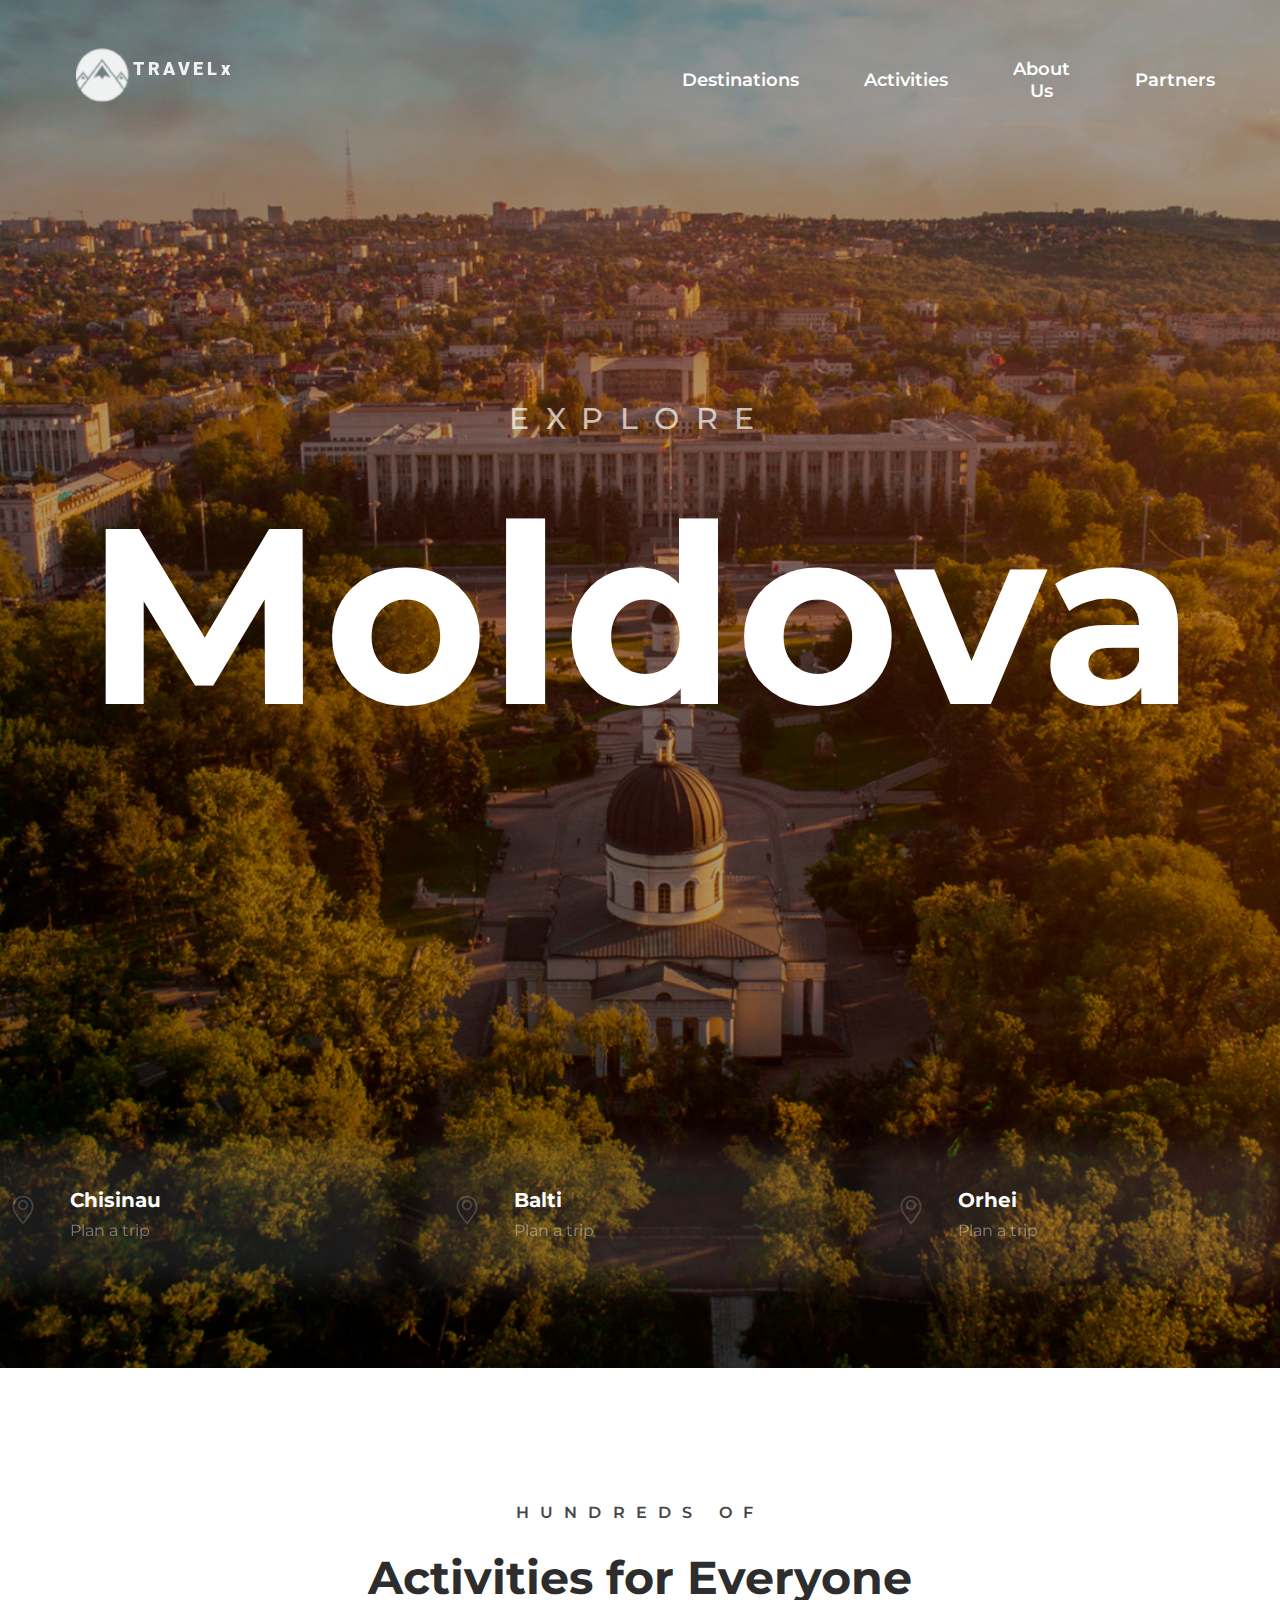
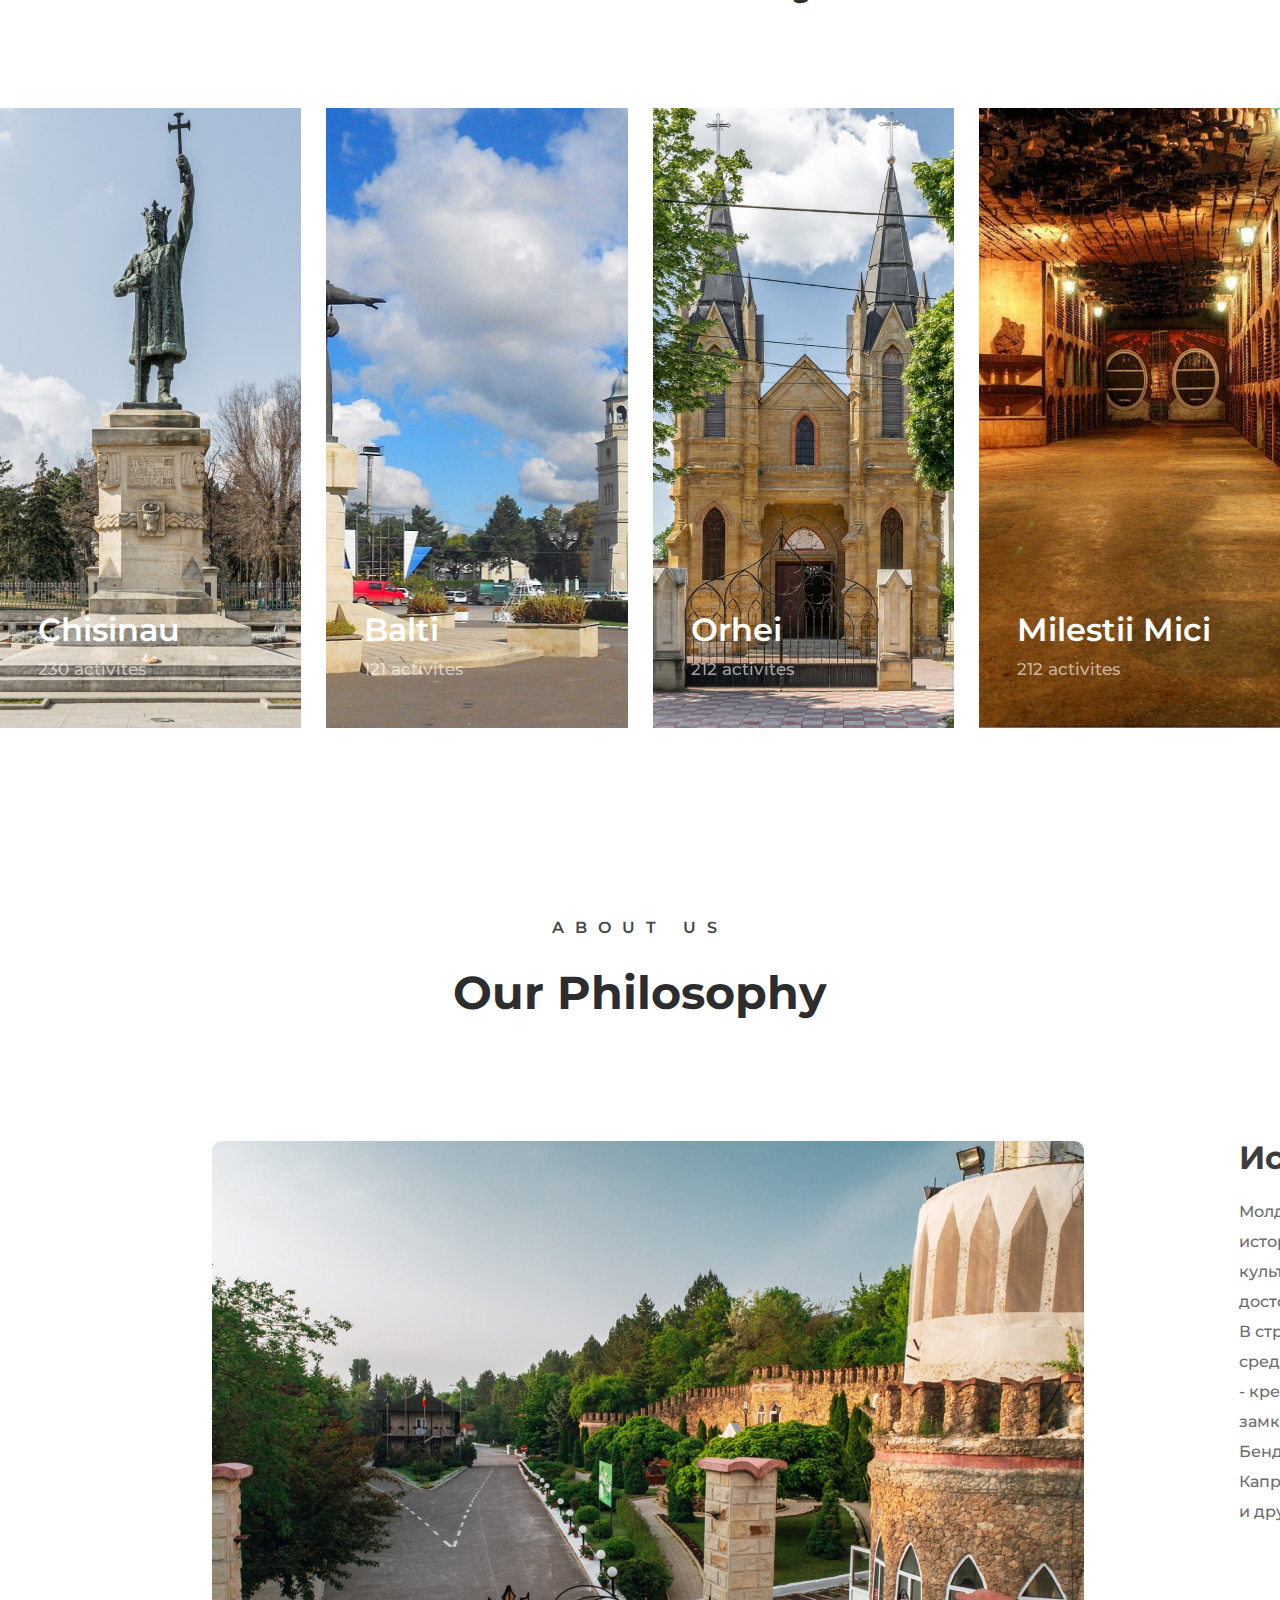
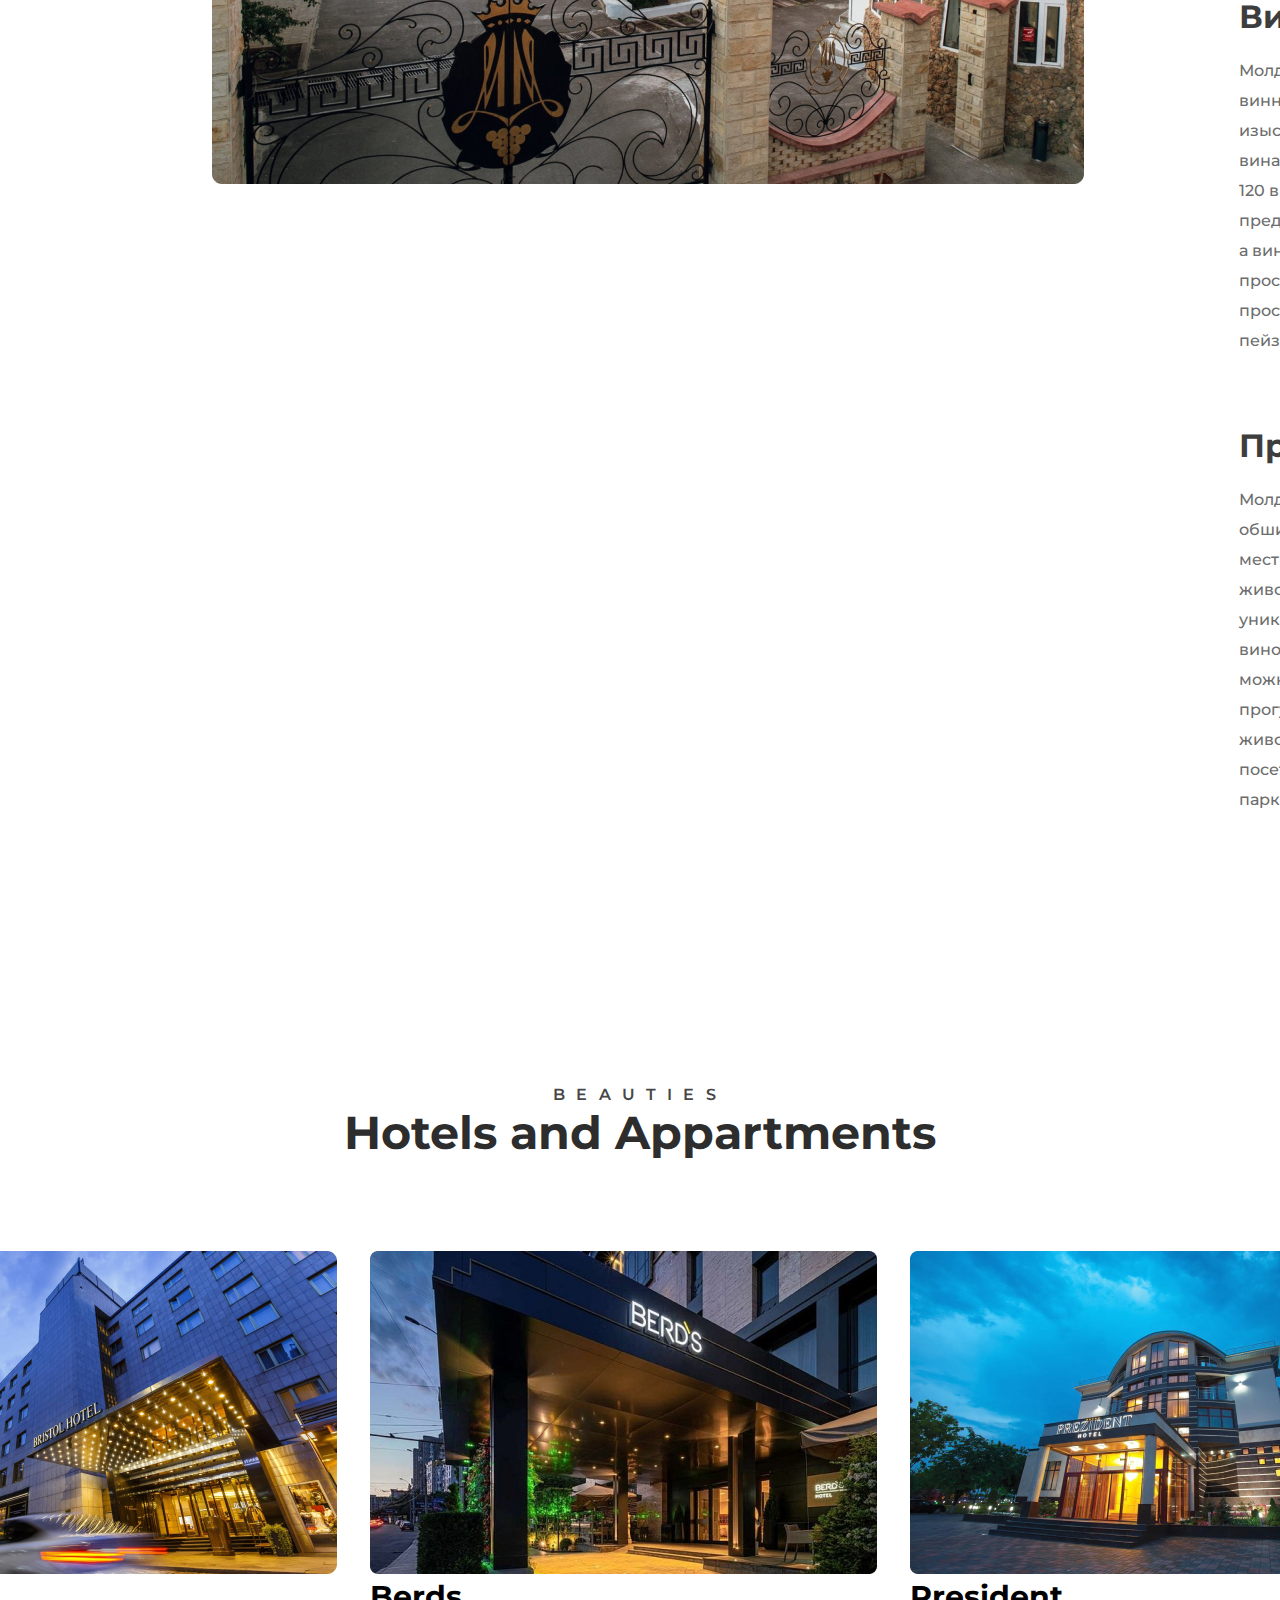
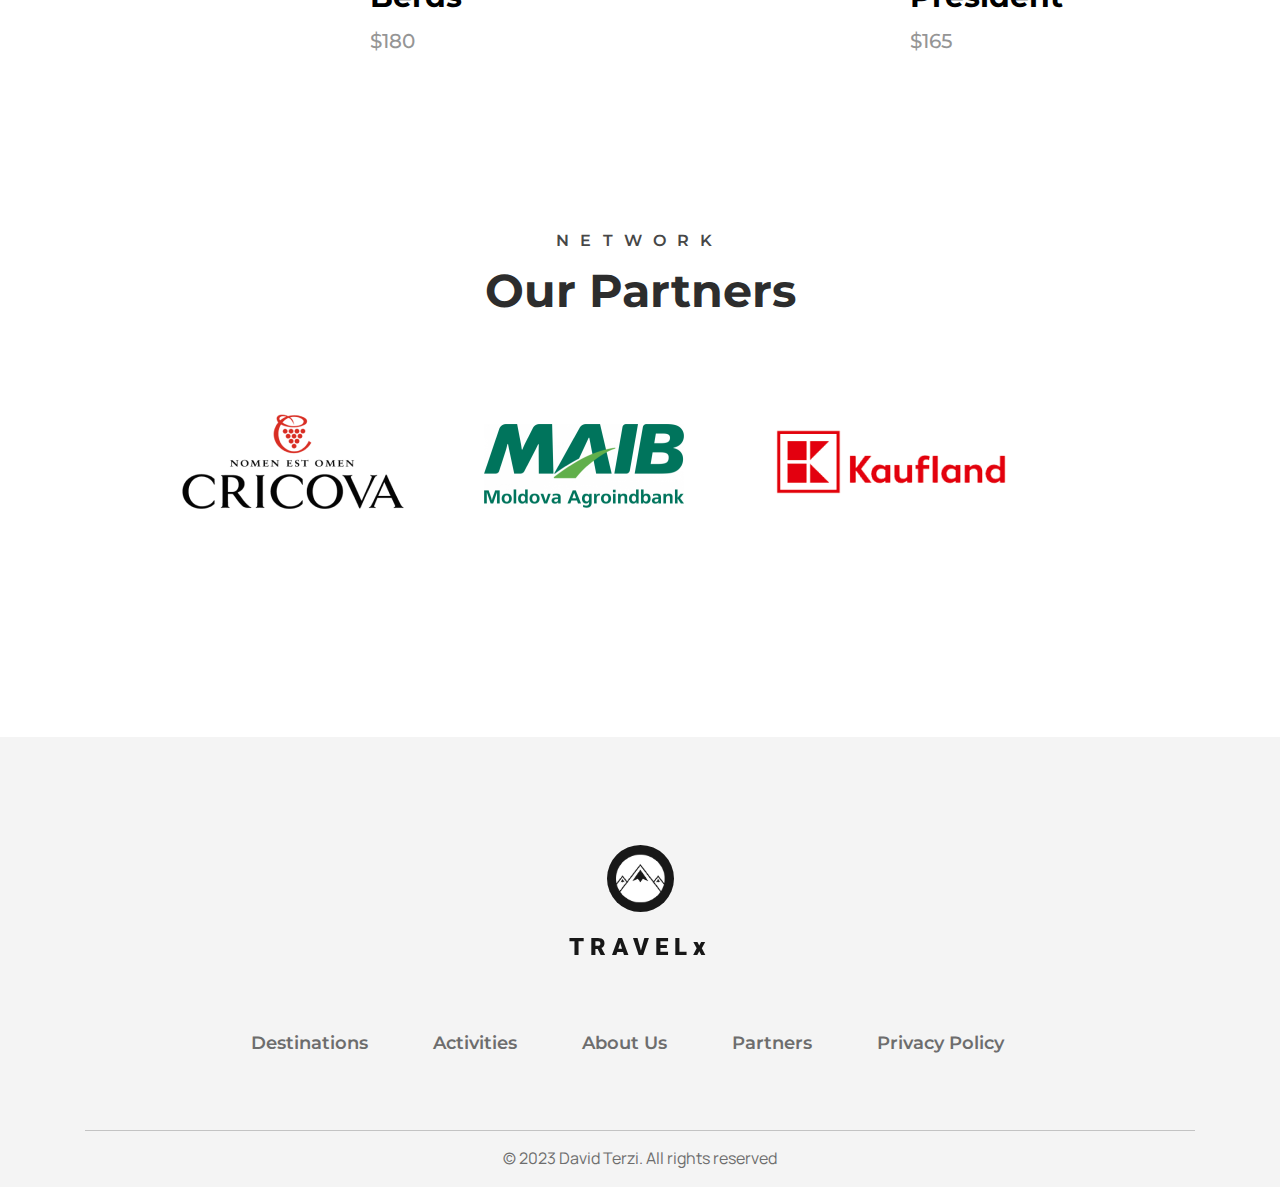
==== index.html @ 7964d880 "Add files via upload" ====
<!DOCTYPE html>
<html lang="en">
<head>
    <meta charset="UTF-8">
    <meta http-equiv="X-UA-Compatible" content="IE=edge">
    <meta name="viewport" content="width=device-width, initial-scale=1.0">
    <title>Moldova travelling</title>
    <link rel="stylesheet" href="css/style.css">
    <link rel="icon" href="icons/main_logo.png">
    <link rel="preconnect" href="https://fonts.googleapis.com">
    <link rel="preconnect" href="https://fonts.gstatic.com" crossorigin>
    <link href="https://fonts.googleapis.com/css2?family=Open+Sans:wght@300;400;500&family=Roboto:ital,wght@0,100;0,300;0,400;0,500;0,700;0,900;1,100;1,300;1,400;1,500;1,700;1,900&display=swap" rel="stylesheet">
    <link rel="preconnect" href="https://fonts.googleapis.com">
    <link rel="preconnect" href="https://fonts.gstatic.com" crossorigin>
    <link rel="preconnect" href="https://fonts.googleapis.com">
    <link rel="preconnect" href="https://fonts.gstatic.com" crossorigin>
    <link href="https://fonts.googleapis.com/css2?family=Manrope:wght@200;300;400;500;600;700;800&family=Montserrat:ital,wght@0,100;0,200;0,300;0,400;0,500;0,600;0,700;0,800;0,900;1,100;1,200;1,300;1,400;1,500;1,600;1,700;1,800;1,900&family=Open+Sans:wght@300;400;500&family=Roboto:ital,wght@0,100;0,300;0,400;0,500;0,700;0,900;1,100;1,300;1,400;1,500;1,700;1,900&display=swap" rel="stylesheet">
    <link
    rel="stylesheet"
    href="https://cdnjs.cloudflare.com/ajax/libs/animate.css/4.1.1/animate.min.css"/>
    <link href="https://fonts.googleapis.com/css2?family=Montserrat:ital,wght@0,100;0,200;0,300;0,400;0,500;0,600;0,700;0,800;0,900;1,100;1,200;1,300;1,400;1,500;1,600;1,700;1,800;1,900&family=Open+Sans:wght@300;400;500&family=Roboto:ital,wght@0,100;0,300;0,400;0,500;0,700;0,900;1,100;1,300;1,400;1,500;1,700;1,900&display=swap" rel="stylesheet">
</head>
<body>
 
<header>
<div class="container">
    <div class="icon animate__slideInDown animate__animated">
        <img src="icons/main_logo.png" alt="">
    </div>
    <div class="text_logo animate__slideInDown animate__animated">
        TRAVELx
    </div>
    <div class="nav_menu">
        <a class="nav-item animate__slideInDown animate__animated" href="#destl">Destinations</a>
        <a class="nav-item animate__slideInDown animate__animated" href="#actl">Activities</a>
        <a class="nav-item animate__slideInDown animate__animated" href="#aboutl">About Us</a>
        <a class="nav-item animate__slideInDown animate__animated" href="#partnersl">Partners</a>
    </div>
</div>
    <div class="explore">
        <h2 class="animate__slideInDown animate__animated">EXPLORE</h2>
    </div>

    <div class="norway_text animate__slideInDown animate__animated transition_m" id="destl">
        Moldova
    </div>

    <div class="trip_plan">
       
        <div class="button_trip">
            <!-- <img class="fon_button" src="/img/fon_button.png" alt=""> -->
            <div class="overlay">

        </div>

        <div class="main_elements">
            <div class="icon_trip">
                <img src="icons/geolocation.png" alt="">
            </div>
    
            <div class="text_trip">
                <a href="https://clck.ru/34Wus3">Chisinau</a>
            </div>
            <div class="subtitle">
                Plan a trip
            </div>
        </div>

        </div>

            <div class="button_trip">
                <!-- <img class="fon_button" src="/img/fon_button.png" alt=""> -->
                <div class="overlay">

            </div>
            <div class="main_elements">
                <div class="icon_trip">
                    <img src="icons/geolocation.png" alt="">
                </div>
                
                <div class="text_trip">
                    <a href="https://clck.ru/34Wutt">Balti</a>
                    
                </div>
                <div class="subtitle">
                    Plan a trip
                </div>
            </div>
        </div>
        <div class="button_trip">
            <!-- <img class="fon_button" src="/img/fon_button.png" alt=""> -->
                <div class="overlay">
            </div>
            <div class="main_elements">
                <div class="icon_trip">
                    <img src="icons/geolocation.png" alt="">
                </div>
                
                <div class="text_trip">
                   <a href="https://clck.ru/34Wutz">
                    Orhei
                   </a>
                </div>
                <div class="subtitle">
                    Plan a trip
                </div>
            </div>
            </div>
    </div>
</header>

    <section class="activities">
        
        <div class="subtitle_activities transition_s" id="actl">
            HUNDREDS OF
        </div>

        <div class="text_activities transition_s">
            Activities for Everyone 
        </div>


        <div class="cards_total">
            <div class="cards-1">
                <div class="all_text">
                    <div class="cards_text">
                        Chisinau
                    </div>
                    <div class="cards_description">
                        230 activites
                    </div>
                </div>
            </div>
            <div class="cards-2">
                <div class="all_text">
                    <div class="cards_text">
                        Balti
                    </div>
                    <div class="cards_description">
                        121 activites
                    </div>
                </div>
            </div>
            <div class="cards-3">
                <div class="all_text">
                 <div class="cards_text">
                    Orhei
                </div>
                <div class="cards_description">
                    212 activites
                </div>
                </div>
            </div>
            <div class="cards-4">
                <div class="all_text">
                    <div class="cards_text">
                        Milestii Mici
                    </div>
                    <div class="cards_description">
                        212 activites
                    </div>
                </div>
            </div>
        </div>

        <div class="text_about transition_s" id="aboutl">
            about us
        </div>
        
        <div class="hotel_text transition_s">
            Our Philosophy
        </div>

        <div class="philoshopy_section">
            <div class="philoshopy">
                <img class="philoshopy_img" src="img/philosophy.jpg" alt="">
            </div>
            
            <div class="text_all">
                <div class="philoshopy_text">
                    <div class="p_main">
                        История
                    </div>
                    <div class="s_main">
                        Молдова богата историческими и культурными <br> достопримечательностями. В стране находятся средневековые <br>- крепости, монастыри и замки, такие как Крепость Бендеры, монастырь Каприан, Крепость Сороки и другие.
                    </div>
                </div>
                <div class="philoshopy_text">
                    <div class="p_main">
                        Виноделие
                    </div>
                    <div class="s_main">
                        Молдова славится своими винными погребами и изысканными сортами <br> вина.  Страна имеет более 120 винодельческих предприятий,<br> а виноградники простираются на просторах местного пейзажа.
                    </div>
                </div>
                <div class="philoshopy_text">
                    <div class="p_main">
                        Природа
                    </div>
                    <div class="s_main">
                        Молдова славится своей обширной зеленой местностью, <br> живописными холмами и уникальными виноградниками. Здесь можно насладиться прогулками по живописным местам, посетить национальные парки, озера и реки. 
                    </div>
                </div>
            </div>
        </div>
    </section>

        <div class="hotels_menu">
            <div class="hotels_small transition_s">
                beauties
            </div>
            <div class="hotels_big transition_s">
                Hotels and Appartments
            </div>
        </div>

    <section class="hotel_section">
        
        <div class="hotels_cards">
            <div class="cards_hotel">
                <div class="hotel_img"><img src="img/hotel_1.jpg" alt=""></div>
                <div class="hotels_text">Bristol</div>
                <div class="hotels_price">$130</div>
            </div>
            <div class="cards_hotel">
                <div class="hotel_img"><img src="img/hotel_2.jpg" alt=""></div>
                <div class="hotels_text">Berds</div>
                <div class="hotels_price">$180</div>
            </div>
            <div class="cards_hotel">
                <div class="hotel_img"><img src="img/hotel_3.jpg" alt=""></div>
                <div class="hotels_text">President</div>
                <div class="hotels_price">$165</div>
            </div>
        </div>
    </section>

    <section class="partners">
        <div class="partners_all">
            <div class="network_text transition_s">
                NETWORK
            </div>
            <div class="partners_text transition_s" id="partnersl">
                Our Partners
            </div>

            <div class="partners_logo">
                <div class="logo_p">
                    <img src="img/logo_1.png" alt="">
                </div>
                <div class="logo_p logo_pm">
                    <img src="img/logo_2.png" alt="">
                </div>
                <div class="logo_p">
                    <img src="img/logo_3.png" alt="">
                </div>
            </div>
        </div>
    </section>


    <section class="footer">
        <div class="icon_f">
            <img class="second_logo" src="icons/second_logo.svg" alt="">
        </div>

        <div class="footer_text">
            TRAVELx
        </div>

        <div class="container">
            <ul class="nav-menu">
              <li><a class="nav-item" href="#destl">Destinations</a></li>
              <li><a class="nav-item" href="#actl">Activities</a></li>
              <li><a class="nav-item" href="#aboutl">About Us</a></li>
              <li><a class="nav-item" href="#partnersl">Partners</a></li>
              <li><a class="nav-item" href="#">Privacy Policy</a></li>
            </ul>
        </div>

          <div class="divider">
            <img src="icons/Divider.png" alt="">
          </div>

          <div class="f_rights">
            © 2023 David Terzi. All rights reserved
          </div>
    </section>
</body>
</html>
---- css/style.css ----
body {
    margin: 0;
    padding: 0;
}

header {
    
    min-height: 1204px;
    background: url('../img/main_background1.jpg') center center/cover no-repeat;
}

.container {
    display: inline-flex;

}

.container .icon {
    display: flex;
    align-self: left;
    margin-top: 48px;
    margin-left: 76px;
    
}

.text_logo {
    font-family: 'Roboto';
    font-style: normal;
    font-weight: 900;
    font-size: 18px;
    line-height: 21px;
    margin-top: 58px;
    letter-spacing: 0.2em;
    color: #FFFFFF;
    opacity: 0.9;
    margin-left: 11px;
}

.explore h2 {
    position: relative;
    font-family: 'Montserrat';
    font-style: normal;
    font-weight: 500;
    font-size: 30px;
    margin-top: 298px;
    text-align: center;
    letter-spacing: 0.55em;
    color: rgba(255, 255, 255, 0.7);
}

.nav-item:hover {
    color: lightgray
}

.nav_menu {
    display: flex;
    justify-content: center;
    align-items: center;
    margin-top: 58px;
    margin-left: 449px;
}

.nav_menu a {
    text-decoration: none;
    padding-right: 65px;
    font-family: 'Montserrat';
    font-style: normal;
    font-weight: 600;
    font-size: 18px;
    line-height: 22px;
    color: #FFFFFF;


}

.norway_text {
    font-family: 'Montserrat';
    font-style: normal;
    font-weight: 700;
    font-size: 250px;
    line-height: 305px;
    text-align: center;
    color: white;
}


.trip_plan {
    display: flex;
    justify-content: center;
    align-items: center;    
}

.overlay {
    padding-bottom: 27px;
    min-width: 417px;
    min-height: 108px;
    background: rgba(255, 255, 255, 0.1);
    filter: blur(15px);
    border-radius: 5px;
    margin-right: 27px;
    margin-top: 380px;
}

.button_trip .text_trip {
    margin-left: 96px;
    font-family: 'Montserrat';
    font-style: normal;
    font-weight: 700;
    font-size: 20px;
    padding-top: 33px;
    color: #ffffff;
    text-decoration: none;
    z-index: 999;
}

.button_trip .text_trip a {
    color: inherit;
    text-decoration: none;
}

.button_trip .subtitle {
    margin-left: 96px;
    padding-top: 9px;
    font-family: 'Montserrat';
    font-style: normal;
    font-weight: 400;
    font-size: 16px;
    line-height: 20px;
    color: #ffffff;
    opacity: 0.4;
    z-index: 999;

}

.button_trip .icon_trip {
    display: inline;
    z-index: 999;

}

.button_trip img {
    position: absolute;
    margin-top: 39px;
    margin-left: 33px;
    z-index: 999;

}

.main_elements {
    position:relative;
    bottom:126.5px;
}

.activities .subtitle_activities {
    font-family: 'Montserrat';
    font-style: normal;
    font-weight: 600;
    font-size: 16px;
    line-height: 20px;
    letter-spacing: 0.7em;
    color: #474747;
    text-align: center;
    margin-top: 135px;

}

.activities .text_activities {
    margin-top: 27px;
    font-family: 'Montserrat';
    font-style: normal;
    font-weight: 700;
    font-size: 46px;
    line-height: 56px;
    text-align: center;
    color: #2D2D2D;

}

.cards_total {
    display: flex;
    align-items: center;
    justify-content: center;
    margin-top: 102px;
    padding-bottom: 190px;
}

.cards_total .cards-1 {
    width: 351px;
    height: 620px;
    background: url('../img/first_card1.jpg') center center/cover no-repeat;
    margin-right: 25px;
}

.cards_total .cards-2 {
    width: 351px;
    height: 620px;
    background: url('../img/second_card1.jpg') center center/cover no-repeat;
    margin-right: 25px;
}

.cards_total .cards-3 {
    width: 351px;
    height: 620px;
    background: url('../img/third_card1.jpg') center center/cover no-repeat;
    margin-right: 25px;
}

.cards_total .cards-4 {
    width: 351px;   
    height: 620px;
    background: url('../img/fourth_card1.jpg') center center/cover no-repeat;
}

.cards_total .cards_text {
    display: inline-block;
    bottom: 467px;
    font-family: 'Montserrat';
    font-style: normal;
    font-weight: 600;
    font-size: 32px;
    line-height: 39px;
    color: #FFFFFF;
}

.cards_total .cards_description {
    top: 515px;
    padding-top: 10px;
    font-family: 'Montserrat';
    font-style: normal;
    font-weight: 500;
    font-size: 17px;
    line-height: 21px;
    color: rgba(255, 255, 255, 0.6);
    opacity: 0.99;
}

.all_text {
    margin-top: 502px;
    margin-left: 38px;
}

.text_about {
    font-family: 'Montserrat';
    font-style: normal;
    font-weight: 600;
    font-size: 16px;
    line-height: 20px;
    letter-spacing: 0.7em;
    text-transform: uppercase;
    color: #474747;
    text-align: center;
}

.hotel_text {
    margin-top: 27px;
    text-align: center;
    font-family: 'Montserrat';
    font-style: normal;
    font-weight: 700;
    font-size: 46px;
    line-height: 56px;
    color: #2D2D2D;
}

.philoshopy_section {
    display: flex;
}
.philoshopy {
    margin-top: 120px;
    display: flex;
    margin-left: 212px;
}

.p_main {
    font-family: 'Montserrat';
    font-style: normal;
    font-weight: 700;
    font-size: 32px;
    line-height: 39px;
    text-transform: capitalize;
    color: #3D3D3D;
    margin-bottom: 20px;
}

.s_main {
    font-family: 'Montserrat';
    font-style: normal;
    font-weight: 500;
    font-size: 16px;
    line-height: 30px;
    color: #6D6D6D;

}

.philoshopy_text {
    padding-bottom: 70px;
    position: relative;
    margin-left: 155px;
}

.philoshopy_img {
    height: 643px;
    width: 872px;
}

.hotels_menu {
    margin-top: 200px;
}

.hotels_small {
    font-family: 'Montserrat';
    font-style: normal;
    font-weight: 600;
    font-size: 16px;
    line-height: 20px;
    letter-spacing: 0.7em;
    text-transform: uppercase;
    color: #474747;
    text-align: center;
}

.hotels_big {
    font-family: 'Montserrat';
    font-style: normal;
    font-weight: 700;
    font-size: 46px;
    line-height: 56px;
    color: #2D2D2D;
    text-align: center;
}

.text_all {
    margin-top: 117px;
}

.hotels_cards {
    display: flex;
    align-items: center;
    justify-content: center;
    flex-direction: row;
}

.cards_hotel {
    padding-right: 33px;
}

.hotel_section {
    margin-top: 90px;
}

.hotels_text {
    font-family: 'Montserrat';
    font-style: normal;
    font-weight: 700;
    font-size: 30px;
    line-height: 37px;
    color: #000000;
    padding-bottom: 14px;
}

.hotels_price {
    font-family: 'Montserrat';
    font-style: normal;
    font-weight: 500;
    font-size: 20px;
    line-height: 24px;
    text-transform: uppercase;
    color: #959595;
    
}

.form_design {
    border: 1px solid #DBDBDB;
    border-radius: 5px;
    box-sizing: border-box;
}

.search {
    background: #3D3D3D;
    border-radius: 5px;
    width: 261px;
    height: 75px;
    background: #3D3D3D;
    border-radius: 5px;
    font-family: 'Montserrat';
    font-style: normal;
    font-weight: 600;
    font-size: 18px;
    line-height: 22px;
    text-transform: uppercase;
    letter-spacing: 5px;
    color: #FFFFFF;
}


.partners_all {
    margin-top: 178px;
}


.network_text {
    text-align: center;
    font-family: 'Montserrat';
    font-style: normal;
    font-weight: 600;
    font-size: 16px;
    line-height: 20px;
    letter-spacing: 0.7em;
    text-transform: uppercase;
    color: #474747;
}

.partners_text {
    margin-top: 12px;
    text-align: center;
    font-family: 'Montserrat';
    font-style: normal;
    font-weight: 700;
    font-size: 46px;
    line-height: 56px;
    color: #2D2D2D;
}

.partners_img  {
    max-width: auto;
    height: 10%;
}

.partners_logo {
    display: flex;
    justify-content: center;
    align-items: center;
    margin-top: 72px;
}

.logo_pm {
    margin-top: 10px;
}

.logo_p {
    margin-right: 80px;
}

.partners {
    padding-bottom: 200px;
}

.footer {
    height: 400px;
    background-color: #F4F4F4;
    padding-top: 50px;
}

.icon_f {
    display: flex;
    justify-content: center;
    align-items: center;
    margin-top: 58px;
}

.footer_text {
    margin-top: 21px;
    font-family: 'Roboto';
    font-style: normal;
    font-weight: 900;
    font-size: 24px;
    line-height: 28px;
    letter-spacing: 0.25em;
    color: #000000;
    opacity: 0.9;
    text-align: center;
}



.nav-item {
    text-align: center;
    text-decoration: none;
    padding-right: 65px;
    font-family: 'Montserrat';
    font-style: normal;
    font-weight: 600;
    font-size: 18px;
    line-height: 22px;
    transition: color 0.3s linear;
    color: #6D6D6D;
}

.container {
    display: flex;
    justify-content: center;
}

.nav-menu {
    margin-top: 71px;
    list-style: none;
    display: flex;
    justify-content: center;
}

.divider {
    display: flex;
    align-items: center;
    justify-content: center;
    margin-top: 60px;
}

.f_rights {
    margin-top: 15px;
    display: flex;
    justify-content: center;
    font-family: 'Manrope';
    font-style: normal;
    font-weight: 400;
    font-size: 16px;
    line-height: 24px;
    font-feature-settings: 'liga' off;
    color: #6D6D6D;

}

.transition_s {
    transition: color 0.3s linear;
}

.transition_s:hover {
    color: lightgray
}

.transition_m {
    transition: color 0.4s linear;
}

.transition_m:hover {
    color: rgb(207, 204, 198);
}
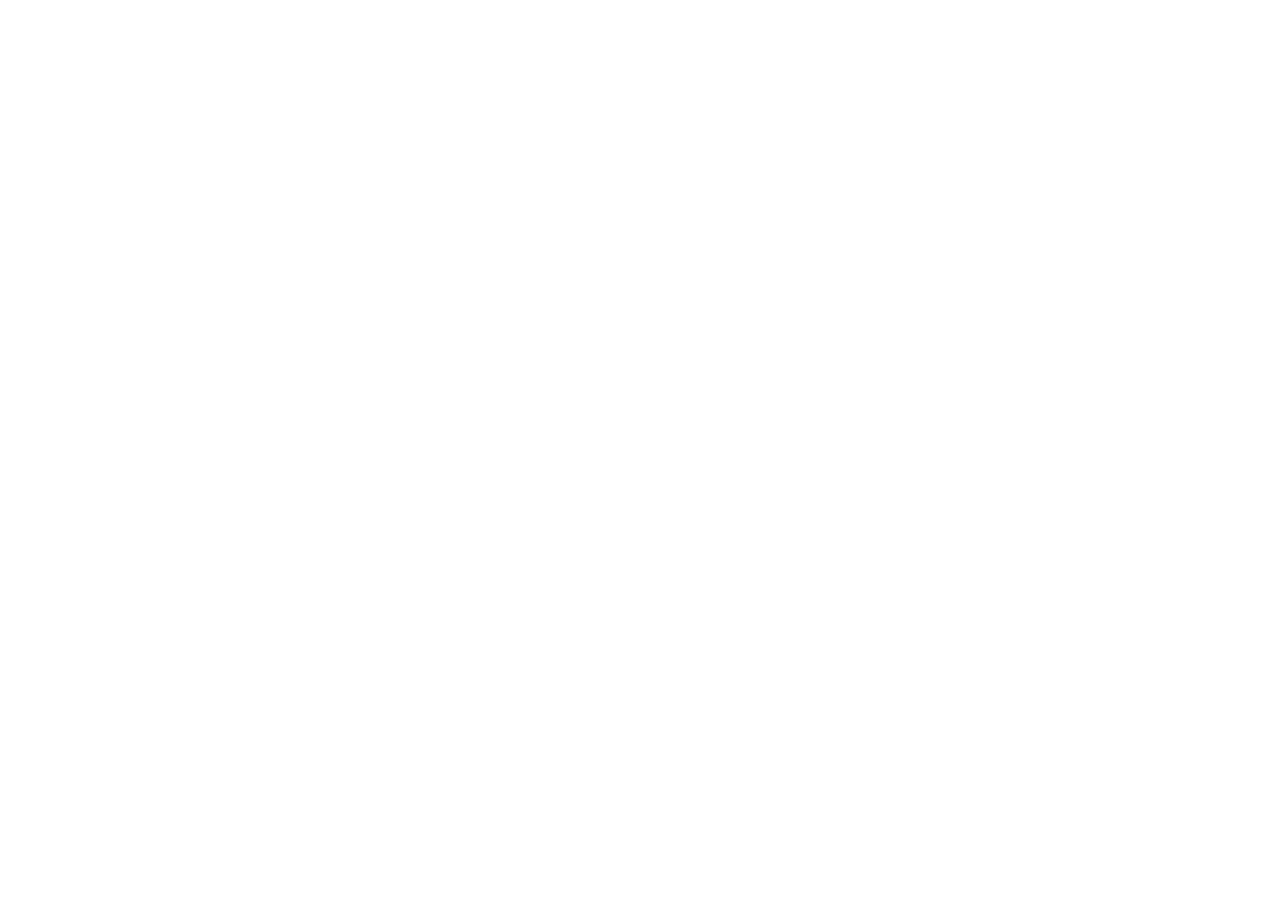
==== commit ad40e77e: "Update index.html" ====
--- a/index.html
+++ b/index.html
@@ -2,289 +2,10 @@
 <html lang="en">
 <head>
     <meta charset="UTF-8">
-    <meta http-equiv="X-UA-Compatible" content="IE=edge">
     <meta name="viewport" content="width=device-width, initial-scale=1.0">
-    <title>Moldova travelling</title>
-    <link rel="stylesheet" href="css/style.css">
-    <link rel="icon" href="icons/main_logo.png">
-    <link rel="preconnect" href="https://fonts.googleapis.com">
-    <link rel="preconnect" href="https://fonts.gstatic.com" crossorigin>
-    <link href="https://fonts.googleapis.com/css2?family=Open+Sans:wght@300;400;500&family=Roboto:ital,wght@0,100;0,300;0,400;0,500;0,700;0,900;1,100;1,300;1,400;1,500;1,700;1,900&display=swap" rel="stylesheet">
-    <link rel="preconnect" href="https://fonts.googleapis.com">
-    <link rel="preconnect" href="https://fonts.gstatic.com" crossorigin>
-    <link rel="preconnect" href="https://fonts.googleapis.com">
-    <link rel="preconnect" href="https://fonts.gstatic.com" crossorigin>
-    <link href="https://fonts.googleapis.com/css2?family=Manrope:wght@200;300;400;500;600;700;800&family=Montserrat:ital,wght@0,100;0,200;0,300;0,400;0,500;0,600;0,700;0,800;0,900;1,100;1,200;1,300;1,400;1,500;1,600;1,700;1,800;1,900&family=Open+Sans:wght@300;400;500&family=Roboto:ital,wght@0,100;0,300;0,400;0,500;0,700;0,900;1,100;1,300;1,400;1,500;1,700;1,900&display=swap" rel="stylesheet">
-    <link
-    rel="stylesheet"
-    href="https://cdnjs.cloudflare.com/ajax/libs/animate.css/4.1.1/animate.min.css"/>
-    <link href="https://fonts.googleapis.com/css2?family=Montserrat:ital,wght@0,100;0,200;0,300;0,400;0,500;0,600;0,700;0,800;0,900;1,100;1,200;1,300;1,400;1,500;1,600;1,700;1,800;1,900&family=Open+Sans:wght@300;400;500&family=Roboto:ital,wght@0,100;0,300;0,400;0,500;0,700;0,900;1,100;1,300;1,400;1,500;1,700;1,900&display=swap" rel="stylesheet">
+    <title>Document</title>
 </head>
 <body>
- 
-<header>
-<div class="container">
-    <div class="icon animate__slideInDown animate__animated">
-        <img src="icons/main_logo.png" alt="">
-    </div>
-    <div class="text_logo animate__slideInDown animate__animated">
-        TRAVELx
-    </div>
-    <div class="nav_menu">
-        <a class="nav-item animate__slideInDown animate__animated" href="#destl">Destinations</a>
-        <a class="nav-item animate__slideInDown animate__animated" href="#actl">Activities</a>
-        <a class="nav-item animate__slideInDown animate__animated" href="#aboutl">About Us</a>
-        <a class="nav-item animate__slideInDown animate__animated" href="#partnersl">Partners</a>
-    </div>
-</div>
-    <div class="explore">
-        <h2 class="animate__slideInDown animate__animated">EXPLORE</h2>
-    </div>
-
-    <div class="norway_text animate__slideInDown animate__animated transition_m" id="destl">
-        Moldova
-    </div>
-
-    <div class="trip_plan">
-       
-        <div class="button_trip">
-            <!-- <img class="fon_button" src="/img/fon_button.png" alt=""> -->
-            <div class="overlay">
-
-        </div>
-
-        <div class="main_elements">
-            <div class="icon_trip">
-                <img src="icons/geolocation.png" alt="">
-            </div>
-    
-            <div class="text_trip">
-                <a href="https://clck.ru/34Wus3">Chisinau</a>
-            </div>
-            <div class="subtitle">
-                Plan a trip
-            </div>
-        </div>
-
-        </div>
-
-            <div class="button_trip">
-                <!-- <img class="fon_button" src="/img/fon_button.png" alt=""> -->
-                <div class="overlay">
-
-            </div>
-            <div class="main_elements">
-                <div class="icon_trip">
-                    <img src="icons/geolocation.png" alt="">
-                </div>
-                
-                <div class="text_trip">
-                    <a href="https://clck.ru/34Wutt">Balti</a>
-                    
-                </div>
-                <div class="subtitle">
-                    Plan a trip
-                </div>
-            </div>
-        </div>
-        <div class="button_trip">
-            <!-- <img class="fon_button" src="/img/fon_button.png" alt=""> -->
-                <div class="overlay">
-            </div>
-            <div class="main_elements">
-                <div class="icon_trip">
-                    <img src="icons/geolocation.png" alt="">
-                </div>
-                
-                <div class="text_trip">
-                   <a href="https://clck.ru/34Wutz">
-                    Orhei
-                   </a>
-                </div>
-                <div class="subtitle">
-                    Plan a trip
-                </div>
-            </div>
-            </div>
-    </div>
-</header>
-
-    <section class="activities">
-        
-        <div class="subtitle_activities transition_s" id="actl">
-            HUNDREDS OF
-        </div>
-
-        <div class="text_activities transition_s">
-            Activities for Everyone 
-        </div>
-
-
-        <div class="cards_total">
-            <div class="cards-1">
-                <div class="all_text">
-                    <div class="cards_text">
-                        Chisinau
-                    </div>
-                    <div class="cards_description">
-                        230 activites
-                    </div>
-                </div>
-            </div>
-            <div class="cards-2">
-                <div class="all_text">
-                    <div class="cards_text">
-                        Balti
-                    </div>
-                    <div class="cards_description">
-                        121 activites
-                    </div>
-                </div>
-            </div>
-            <div class="cards-3">
-                <div class="all_text">
-                 <div class="cards_text">
-                    Orhei
-                </div>
-                <div class="cards_description">
-                    212 activites
-                </div>
-                </div>
-            </div>
-            <div class="cards-4">
-                <div class="all_text">
-                    <div class="cards_text">
-                        Milestii Mici
-                    </div>
-                    <div class="cards_description">
-                        212 activites
-                    </div>
-                </div>
-            </div>
-        </div>
-
-        <div class="text_about transition_s" id="aboutl">
-            about us
-        </div>
-        
-        <div class="hotel_text transition_s">
-            Our Philosophy
-        </div>
-
-        <div class="philoshopy_section">
-            <div class="philoshopy">
-                <img class="philoshopy_img" src="img/philosophy.jpg" alt="">
-            </div>
-            
-            <div class="text_all">
-                <div class="philoshopy_text">
-                    <div class="p_main">
-                        История
-                    </div>
-                    <div class="s_main">
-                        Молдова богата историческими и культурными <br> достопримечательностями. В стране находятся средневековые <br>- крепости, монастыри и замки, такие как Крепость Бендеры, монастырь Каприан, Крепость Сороки и другие.
-                    </div>
-                </div>
-                <div class="philoshopy_text">
-                    <div class="p_main">
-                        Виноделие
-                    </div>
-                    <div class="s_main">
-                        Молдова славится своими винными погребами и изысканными сортами <br> вина.  Страна имеет более 120 винодельческих предприятий,<br> а виноградники простираются на просторах местного пейзажа.
-                    </div>
-                </div>
-                <div class="philoshopy_text">
-                    <div class="p_main">
-                        Природа
-                    </div>
-                    <div class="s_main">
-                        Молдова славится своей обширной зеленой местностью, <br> живописными холмами и уникальными виноградниками. Здесь можно насладиться прогулками по живописным местам, посетить национальные парки, озера и реки. 
-                    </div>
-                </div>
-            </div>
-        </div>
-    </section>
-
-        <div class="hotels_menu">
-            <div class="hotels_small transition_s">
-                beauties
-            </div>
-            <div class="hotels_big transition_s">
-                Hotels and Appartments
-            </div>
-        </div>
-
-    <section class="hotel_section">
-        
-        <div class="hotels_cards">
-            <div class="cards_hotel">
-                <div class="hotel_img"><img src="img/hotel_1.jpg" alt=""></div>
-                <div class="hotels_text">Bristol</div>
-                <div class="hotels_price">$130</div>
-            </div>
-            <div class="cards_hotel">
-                <div class="hotel_img"><img src="img/hotel_2.jpg" alt=""></div>
-                <div class="hotels_text">Berds</div>
-                <div class="hotels_price">$180</div>
-            </div>
-            <div class="cards_hotel">
-                <div class="hotel_img"><img src="img/hotel_3.jpg" alt=""></div>
-                <div class="hotels_text">President</div>
-                <div class="hotels_price">$165</div>
-            </div>
-        </div>
-    </section>
-
-    <section class="partners">
-        <div class="partners_all">
-            <div class="network_text transition_s">
-                NETWORK
-            </div>
-            <div class="partners_text transition_s" id="partnersl">
-                Our Partners
-            </div>
-
-            <div class="partners_logo">
-                <div class="logo_p">
-                    <img src="img/logo_1.png" alt="">
-                </div>
-                <div class="logo_p logo_pm">
-                    <img src="img/logo_2.png" alt="">
-                </div>
-                <div class="logo_p">
-                    <img src="img/logo_3.png" alt="">
-                </div>
-            </div>
-        </div>
-    </section>
-
-
-    <section class="footer">
-        <div class="icon_f">
-            <img class="second_logo" src="icons/second_logo.svg" alt="">
-        </div>
-
-        <div class="footer_text">
-            TRAVELx
-        </div>
-
-        <div class="container">
-            <ul class="nav-menu">
-              <li><a class="nav-item" href="#destl">Destinations</a></li>
-              <li><a class="nav-item" href="#actl">Activities</a></li>
-              <li><a class="nav-item" href="#aboutl">About Us</a></li>
-              <li><a class="nav-item" href="#partnersl">Partners</a></li>
-              <li><a class="nav-item" href="#">Privacy Policy</a></li>
-            </ul>
-        </div>
-
-          <div class="divider">
-            <img src="icons/Divider.png" alt="">
-          </div>
-
-          <div class="f_rights">
-            © 2023 David Terzi. All rights reserved
-          </div>
-    </section>
+    <iframe width="640" height="360" frameborder="0" src="https://mega.nz/embed/s2JggKTY#HnTH7GjVfLOv8d77ytp4vBGtxPApHrOWHTpS1HH1IQ4" allowfullscreen ></iframe>
 </body>
-</html>+</html>
